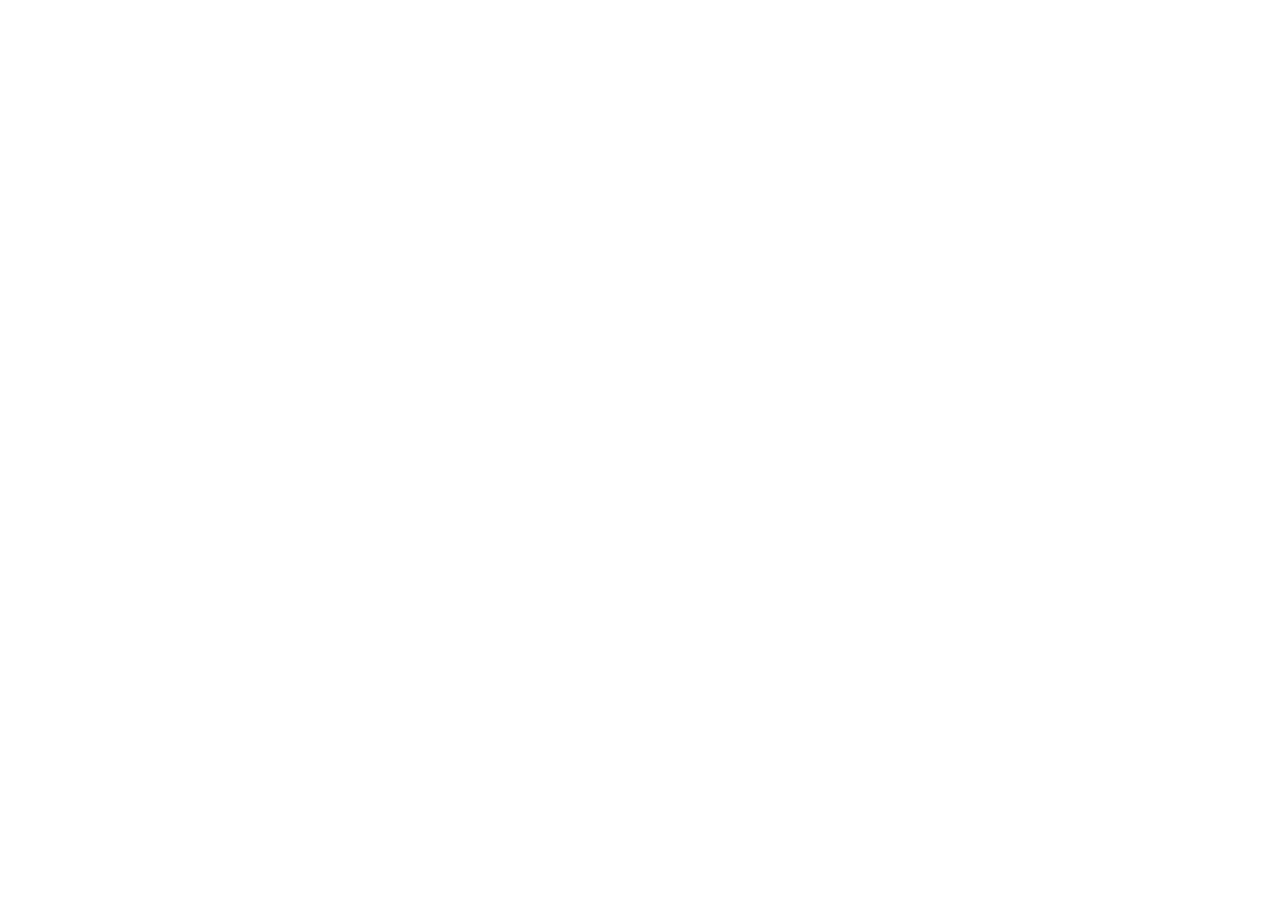
==== index.htm @ 47104da6 "Creating a basic page template" ====
<!DOCTYPE html>
<html lang="en">

<head>
  <meta charset="UTF-8">
  <meta name="viewport" content="width=device-width, initial-scale=1.0">
  <title>Odin Recipes</title>
  <link rel="stylesheet" href="./CSS/style.css">
</head>

<body>

</body>

</html>
---- CSS/style.css ----
html {
  box-sizing: border-box;
}

*, *::before, *::after {
  box-sizing: inherit;
}

body {
  margin: 0;
  padding: 0;
}
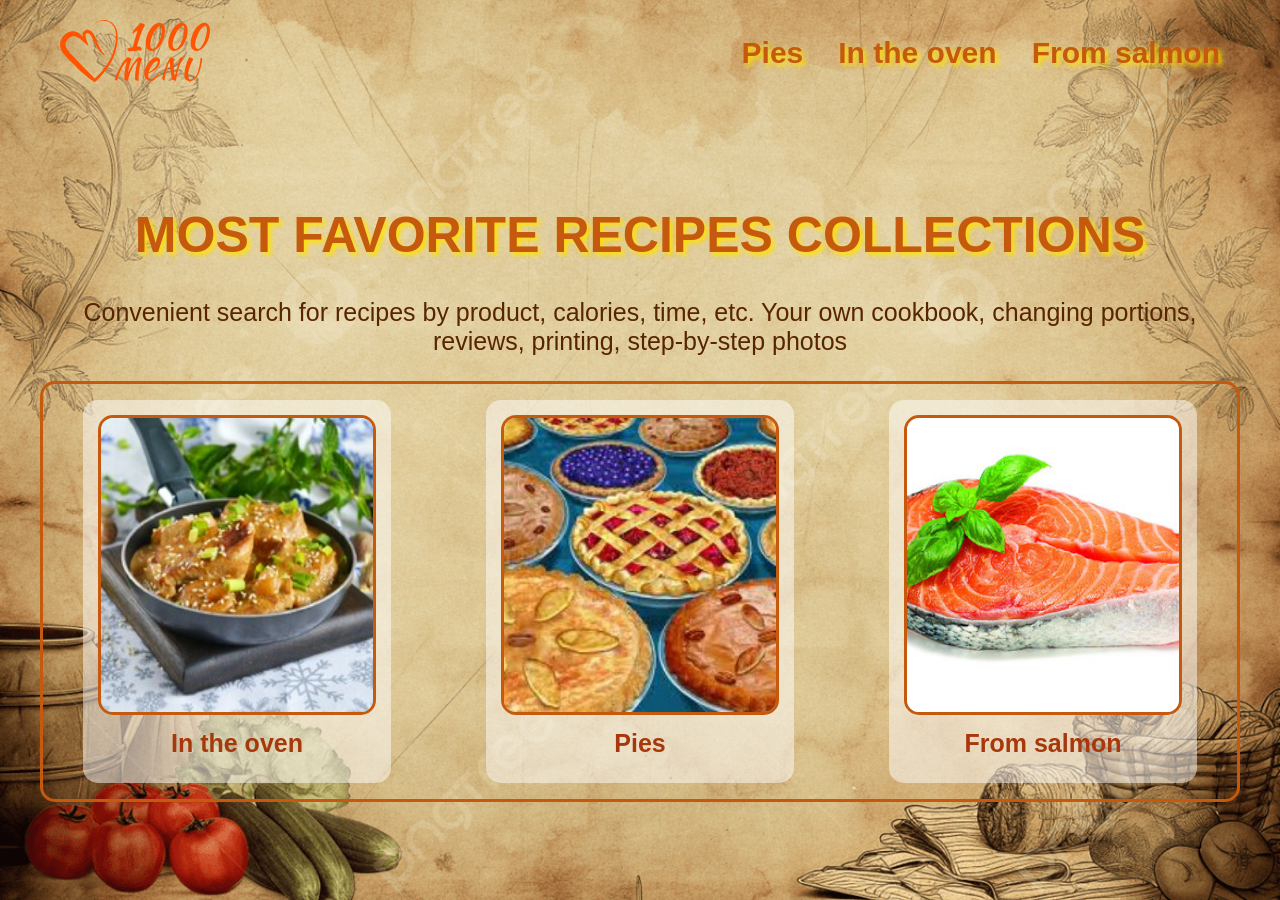
==== commit 329222fe: "Finished the start page" ====
--- a/index.htm
+++ b/index.htm
@@ -9,6 +9,57 @@
 </head>
 
 <body>
+  <header class="header">
+    <div class="container">
+      <div class="header-inner">
+        <a href="#"><img class="logo" src="./images/logo.svg" alt="Logo site"></a>
+        <nav class="menu">
+          <ul class="menu-list">
+            <li class="menu-item">
+              <a href="" class="menu-link">Pies</a>
+            </li>
+            <li class="menu-item">
+              <a href="" class="menu-link">In the oven</a>
+            </li>
+            <li class="menu-item">
+              <a href="" class="menu-link">From salmon</a>
+            </li>
+          </ul>
+        </nav>
+      </div>
+    </div>
+  </header>
+
+  <main class="main">
+    <div class="container">
+      <h1 class="main-title">MOST FAVORITE RECIPES COLLECTIONS</h1>
+      <p class="main-text">Convenient search for recipes by product, calories, time, etc. Your own cookbook, changing
+        portions, reviews, printing, step-by-step photos</p>
+      <div class="recipes-images">
+        <a href="./oven.html" target="_blank" rel="noopener noreferrer">
+          <figure>
+            <img class="recipes-images-img" src="./images/oven.jpg" alt="In the oven">
+            <figcaption class="recipes-images-caption">In the oven</figcaption>
+          </figure>
+        </a>
+
+        <a href="./pies.html" target="_blank" rel="noopener noreferrer">
+          <figure>
+            <img class="recipes-images-img" src="./images/pie.jpg" alt="Pies">
+            <figcaption class="recipes-images-caption">Pies</figcaption>
+          </figure>
+        </a>
+
+        <a href="./recipes/salmon.html" target="_blank" rel="noopener noreferrer">
+          <figure>
+            <img class="recipes-images-img" src="./images/salmon.jpg" alt="From salmon">
+            <figcaption class="recipes-images-caption">From salmon</figcaption>
+          </figure>
+        </a>
+
+      </div>
+    </div>
+  </main>
 
 </body>
 
--- a/CSS/style.css
+++ b/CSS/style.css
@@ -1,12 +1,103 @@
 html {
   box-sizing: border-box;
+  height: 100vh;
+  background-image: url(../images/first-bg.jpg);
+  background-size: cover;
+  background-repeat: no-repeat;
+  background-position: center bottom;
 }
 
-*, *::before, *::after {
+*,
+*::before,
+*::after {
   box-sizing: inherit;
 }
 
 body {
   margin: 0;
   padding: 0;
+  font-family: sans-serif;
 }
+
+ul {
+  list-style: none;
+}
+
+a {
+  text-decoration: none;
+}
+
+.container {
+  max-width: 1200px;
+  margin: 0 auto;
+}
+
+.logo {
+  width: 150px;
+}
+
+.header-inner {
+  display: flex;
+  justify-content: space-between;
+  padding: 20px;
+  align-items: center;
+  margin-block-end: 100px;
+}
+
+.menu-list {
+  display: flex;
+  justify-content: space-between;
+  gap: 35px;
+}
+
+.menu-link {
+  font-size: 30px;
+  font-weight: bold;
+  color: rgb(197, 90, 15);
+  text-shadow: 3px 3px 5px #ffe100;
+}
+
+.main {
+  text-align: center;
+}
+
+.main-title {
+  font-size: 50px;
+  color: rgb(197, 90, 15);
+  text-shadow: 3px 3px 5px #ffe100;
+}
+
+.main-text {
+  font-size: 25px;
+  color: rgb(88, 37, 1);
+}
+
+.recipes-images {
+  display: flex;
+  justify-content: space-between;
+  gap: 15px;
+  border: 3px solid rgb(197, 90, 15);
+  border-radius: 15px;
+
+}
+
+.recipes-images-img {
+  width: 100%;
+  height: 300px;
+  border: 3px solid rgb(197, 90, 15);
+  border-radius: 15px;
+}
+
+.recipes-images-caption {
+  padding: 10px;
+  font-size: 25px;
+  color: rgb(167, 56, 12);
+  text-align: center;
+  font-weight: bold;
+}
+
+figure {
+  padding: 15px;
+  background-color: rgba(255, 255, 255, 0.5);
+  border-radius: 15px;
+}
